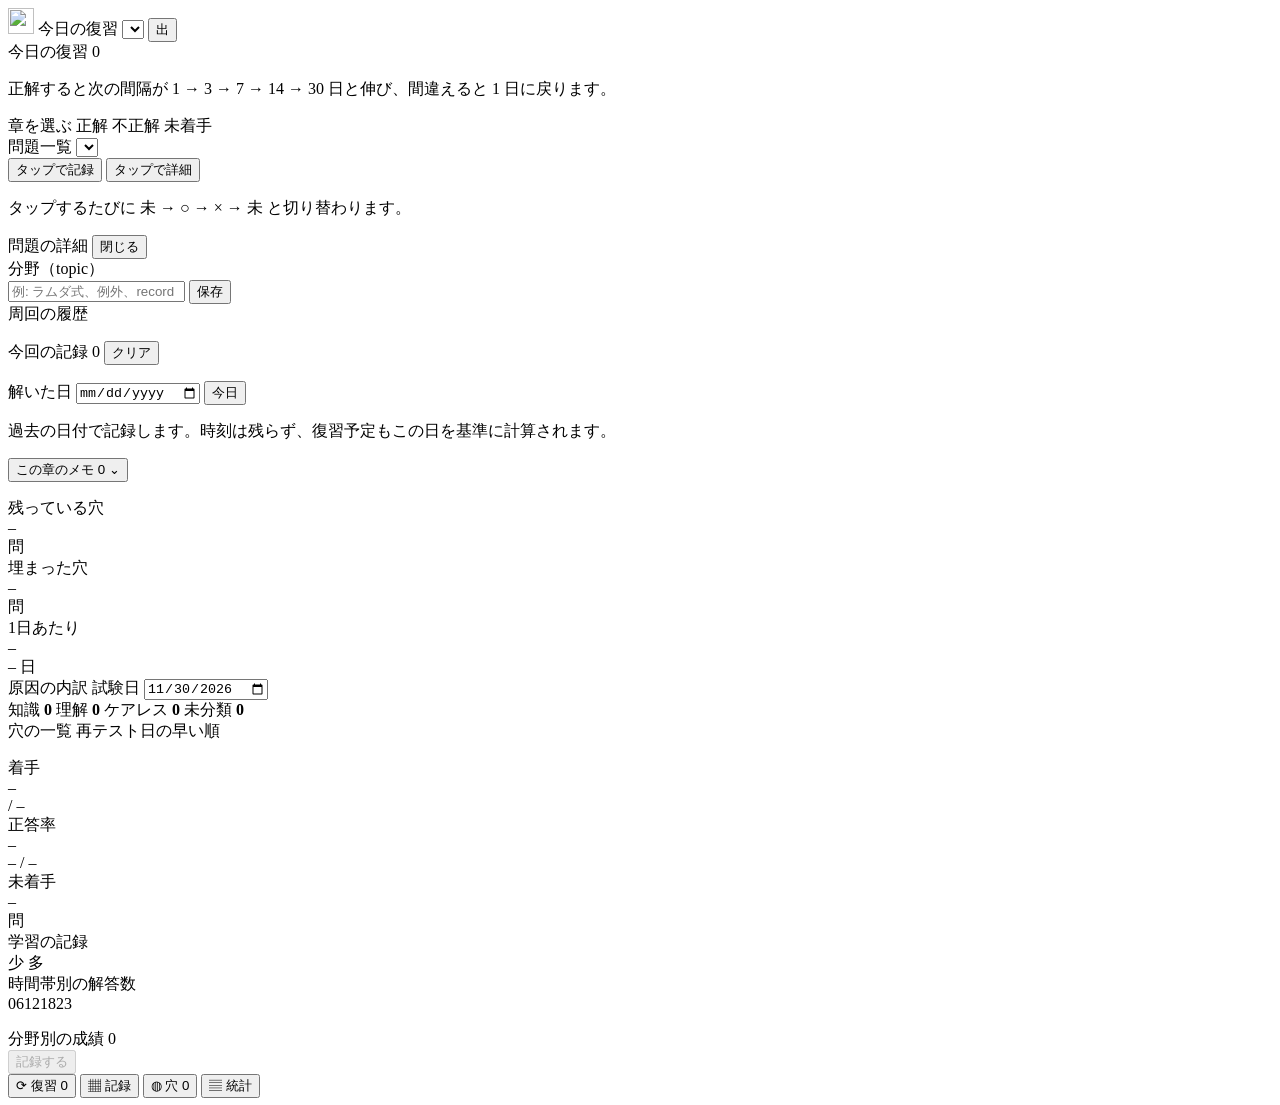
==== web/index.html @ e59d1c25 "初回コミット：JavaStudyApp（学習記録アプリ） Co-Authored-By: Claude Opus 5.5 <noreply@anthropic.com>" ====
<!DOCTYPE html>
<html lang="ja" data-bs-theme="dark">
<head>
<meta charset="UTF-8">
<meta name="viewport" content="width=device-width, initial-scale=1, viewport-fit=cover">
<title>黒本記録</title>

<link rel="manifest" href="/manifest.webmanifest">
<meta name="theme-color" content="#1a1a1e">
<meta name="apple-mobile-web-app-capable" content="yes">
<meta name="apple-mobile-web-app-status-bar-style" content="black-translucent">
<meta name="apple-mobile-web-app-title" content="黒本">
<link rel="apple-touch-icon" href="/icons/apple-touch-icon.png">
<link rel="icon" href="/icons/favicon-64.png" sizes="64x64" type="image/png">

<link rel="stylesheet" href="/vendor/bootstrap.min.css">
<link rel="stylesheet" href="/style.css">
</head>
<body>

<nav class="navbar sticky-top app-nav">
  <div class="container-fluid gap-2">
    <span class="navbar-brand mb-0 d-flex align-items-center gap-2">
      <img src="/icons/icon-192.png" alt="" width="26" height="26" class="rounded">
      <span class="fw-semibold" id="navTitle">今日の復習</span>
    </span>
    <span class="d-flex align-items-center gap-2">
      <select id="book" class="form-select form-select-sm w-auto" aria-label="教材"></select>
      <button type="button" class="btn btn-sm d-none" id="logout" title="ログアウト">出</button>
    </span>
  </div>
</nav>

<main class="container py-3">

  <!-- ============ 復習タブ ============ -->
  <div id="tab-review" class="tab-panel">

    <section class="card mb-3 review-card" id="reviewCard">
      <div class="card-header d-flex align-items-center">
        <span>今日の復習</span>
        <span class="badge text-bg-primary ms-2" id="reviewCount">0</span>
        <span class="ms-auto small text-secondary" id="reviewNote"></span>
      </div>
      <ul class="list-group list-group-flush" id="reviewList"></ul>
    </section>

    <p class="small text-secondary px-1">
      正解すると次の間隔が 1 → 3 → 7 → 14 → 30 日と伸び、間違えると 1 日に戻ります。
    </p>
  </div>

  <!-- ============ 記録タブ ============ -->
  <div id="tab-record" class="tab-panel d-none">

    <section class="card mb-3">
      <div class="card-header d-flex align-items-center justify-content-between">
        <span>章を選ぶ</span>
        <span class="legend">
          <i class="dot dot-ok"></i>正解
          <i class="dot dot-ng"></i>不正解
          <i class="dot dot-none"></i>未着手
        </span>
      </div>
      <div class="list-group list-group-flush" id="chapterList"></div>
    </section>

    <section class="card mb-3">
      <div class="card-header d-flex align-items-center gap-2">
        <span id="chapterTitle">問題一覧</span>
        <span class="small text-secondary" id="chapterInfo"></span>
        <select id="topicFilter" class="form-select form-select-sm w-auto ms-auto" aria-label="分野で絞り込む"></select>
      </div>
      <div class="card-body">
        <div class="mode-switch mb-2" role="group" aria-label="タップの動作">
          <button type="button" class="mode-btn active" data-mode="record">タップで記録</button>
          <button type="button" class="mode-btn" data-mode="detail">タップで詳細</button>
        </div>
        <p class="small text-secondary mb-2" id="modeHint">
          タップするたびに <span class="text-body">未 → ○ → × → 未</span> と切り替わります。
        </p>
        <div id="grid" class="q-grid"></div>
      </div>
    </section>

    <section class="card mb-3 d-none" id="detailCard">
      <div class="card-header d-flex align-items-center">
        <span id="detailTitle">問題の詳細</span>
        <button class="btn btn-sm btn-link ms-auto text-secondary p-0" id="detailClose">閉じる</button>
      </div>
      <div class="card-body">
        <div class="small text-secondary mb-1">分野（topic）</div>
        <div class="d-flex gap-2 mb-3">
          <input id="detailTopic" class="note-input" list="topicOptions" maxlength="50"
                 placeholder="例: ラムダ式、例外、record">
          <datalist id="topicOptions"></datalist>
          <button class="btn btn-sm" id="detailTopicSave">保存</button>
        </div>
        <div class="small text-secondary mb-1">周回の履歴</div>
        <ul class="list-group list-group-flush" id="detailHistory"></ul>
      </div>
    </section>

    <section class="card mb-3 d-none" id="selectedCard">
      <div class="card-header d-flex align-items-center">
        <span>今回の記録</span>
        <span class="badge text-bg-primary ms-2" id="selCount">0</span>
        <button class="btn btn-sm btn-link ms-auto text-secondary p-0" id="clearSel">クリア</button>
      </div>
      <ul class="list-group list-group-flush" id="selectedList"></ul>

      <div class="card-body pt-0">
        <div class="date-row">
          <label class="small text-secondary" for="answeredOn">解いた日</label>
          <input type="date" id="answeredOn" class="note-input date-input">
          <button type="button" class="btn btn-sm" id="answeredToday">今日</button>
        </div>
        <p class="small mb-0 d-none" id="pastWarn">
          過去の日付で記録します。時刻は残らず、復習予定もこの日を基準に計算されます。
        </p>
      </div>
    </section>

    <section class="card mb-3">
      <button class="card-header w-100 text-start d-flex align-items-center btn-toggle" id="notesToggle"
              aria-expanded="false" aria-controls="notesList">
        <span>この章のメモ</span>
        <span class="badge text-bg-secondary ms-2" id="noteCount">0</span>
        <span class="chevron ms-auto">⌄</span>
      </button>
      <ul class="list-group list-group-flush d-none" id="notesList"></ul>
    </section>
  </div>

  <!-- ============ 穴タブ ============ -->
  <div id="tab-gaps" class="tab-panel d-none">

    <section class="row g-2 mb-3" aria-label="穴のサマリー">
      <div class="col-4">
        <div class="stat">
          <div class="stat-label">残っている穴</div>
          <div class="stat-value" id="gapOpen">–</div>
          <div class="stat-sub">問</div>
        </div>
      </div>
      <div class="col-4">
        <div class="stat">
          <div class="stat-label">埋まった穴</div>
          <div class="stat-value stat-ok" id="gapClosed">–</div>
          <div class="stat-sub">問</div>
        </div>
      </div>
      <div class="col-4">
        <div class="stat">
          <div class="stat-label">1日あたり</div>
          <div class="stat-value" id="gapPace">–</div>
          <div class="stat-sub" id="gapDaysLeft">– 日</div>
        </div>
      </div>
    </section>

    <section class="card mb-3">
      <div class="card-header d-flex align-items-center gap-2">
        <span>原因の内訳</span>
        <label class="ms-auto small text-secondary" for="examDate">試験日</label>
        <input type="date" id="examDate" class="note-input date-input" value="2026-11-30">
      </div>
      <div class="card-body">
        <div class="bar cause-bar mb-2">
          <span class="seg-k" id="segK"></span>
          <span class="seg-u" id="segU"></span>
          <span class="seg-c" id="segC"></span>
        </div>
        <div class="cause-legend small">
          <span><i class="dot dot-k"></i>知識 <b id="cntK">0</b></span>
          <span><i class="dot dot-u"></i>理解 <b id="cntU">0</b></span>
          <span><i class="dot dot-c"></i>ケアレス <b id="cntC">0</b></span>
          <span><i class="dot dot-none"></i>未分類 <b id="cntN">0</b></span>
        </div>
      </div>
    </section>

    <section class="card mb-3">
      <div class="card-header d-flex align-items-center">
        <span>穴の一覧</span>
        <span class="ms-auto small text-secondary">再テスト日の早い順</span>
      </div>
      <ul class="list-group list-group-flush" id="gapList"></ul>
    </section>
  </div>

  <!-- ============ 統計タブ ============ -->
  <div id="tab-stats" class="tab-panel d-none">

    <section class="row g-2 mb-3" aria-label="全体サマリー">
      <div class="col-4">
        <div class="stat">
          <div class="stat-label">着手</div>
          <div class="stat-value" id="statAnswered">–</div>
          <div class="stat-sub" id="statTotal">/ –</div>
        </div>
      </div>
      <div class="col-4">
        <div class="stat">
          <div class="stat-label">正答率</div>
          <div class="stat-value" id="statAccuracy">–</div>
          <div class="stat-sub" id="statCorrect">– / –</div>
        </div>
      </div>
      <div class="col-4">
        <div class="stat">
          <div class="stat-label">未着手</div>
          <div class="stat-value" id="statUntouched">–</div>
          <div class="stat-sub">問</div>
        </div>
      </div>
    </section>

    <section class="card mb-3">
      <div class="card-header d-flex align-items-center">
        <span>学習の記録</span>
        <span class="ms-auto small text-secondary" id="streak"></span>
      </div>
      <div class="card-body">
        <div class="heat-scroll">
          <div id="heatmap" class="heatmap"></div>
        </div>
        <div class="heat-foot small">
          <span id="heatRange"></span>
          <span class="ms-auto d-flex align-items-center gap-1">
            少
            <i class="heat lv0"></i><i class="heat lv1"></i><i class="heat lv2"></i>
            <i class="heat lv3"></i><i class="heat lv4"></i>
            多
          </span>
        </div>
      </div>
    </section>

    <section class="card mb-3">
      <div class="card-header d-flex align-items-center">
        <span>時間帯別の解答数</span>
        <span class="ms-auto small text-secondary" id="hourMeasured"></span>
      </div>
      <div class="card-body">
        <div class="hours" id="hours" role="img" aria-label="時間帯ごとの解答数"></div>
        <div class="hour-axis">
          <span>0</span><span>6</span><span>12</span><span>18</span><span>23</span>
        </div>
        <ul class="hour-notes" id="hourNotes"></ul>
      </div>
    </section>

    <section class="card mb-3">
      <div class="card-header d-flex align-items-center">
        <span>分野別の成績</span>
        <span class="badge text-bg-secondary ms-2" id="topicCount">0</span>
      </div>
      <div class="list-group list-group-flush" id="topicList"></div>
    </section>
  </div>

</main>

<div class="action-bar d-none" id="actionBar">
  <div class="container d-flex align-items-center gap-2">
    <span class="small flex-grow-1" id="msg"></span>
    <button id="send" class="btn btn-primary px-4" disabled>記録する</button>
  </div>
</div>

<nav class="tabbar" role="tablist" aria-label="画面の切り替え">
  <button type="button" class="tab-btn active" data-tab="review" role="tab" aria-selected="true">
    <span class="tab-ico" aria-hidden="true">⟳</span>
    <span class="tab-label">復習</span>
    <span class="tab-badge d-none" id="tabReviewBadge">0</span>
  </button>
  <button type="button" class="tab-btn" data-tab="record" role="tab" aria-selected="false">
    <span class="tab-ico" aria-hidden="true">▦</span>
    <span class="tab-label">記録</span>
  </button>
  <button type="button" class="tab-btn" data-tab="gaps" role="tab" aria-selected="false">
    <span class="tab-ico" aria-hidden="true">◍</span>
    <span class="tab-label">穴</span>
    <span class="tab-badge d-none" id="tabGapBadge">0</span>
  </button>
  <button type="button" class="tab-btn" data-tab="stats" role="tab" aria-selected="false">
    <span class="tab-ico" aria-hidden="true">▤</span>
    <span class="tab-label">統計</span>
  </button>
</nav>

<script src="/app.js"></script>
<script>
  if ('serviceWorker' in navigator) {
    window.addEventListener('load', function () {
      navigator.serviceWorker.register('/sw.js');
    });
  }
</script>
</body>
</html>
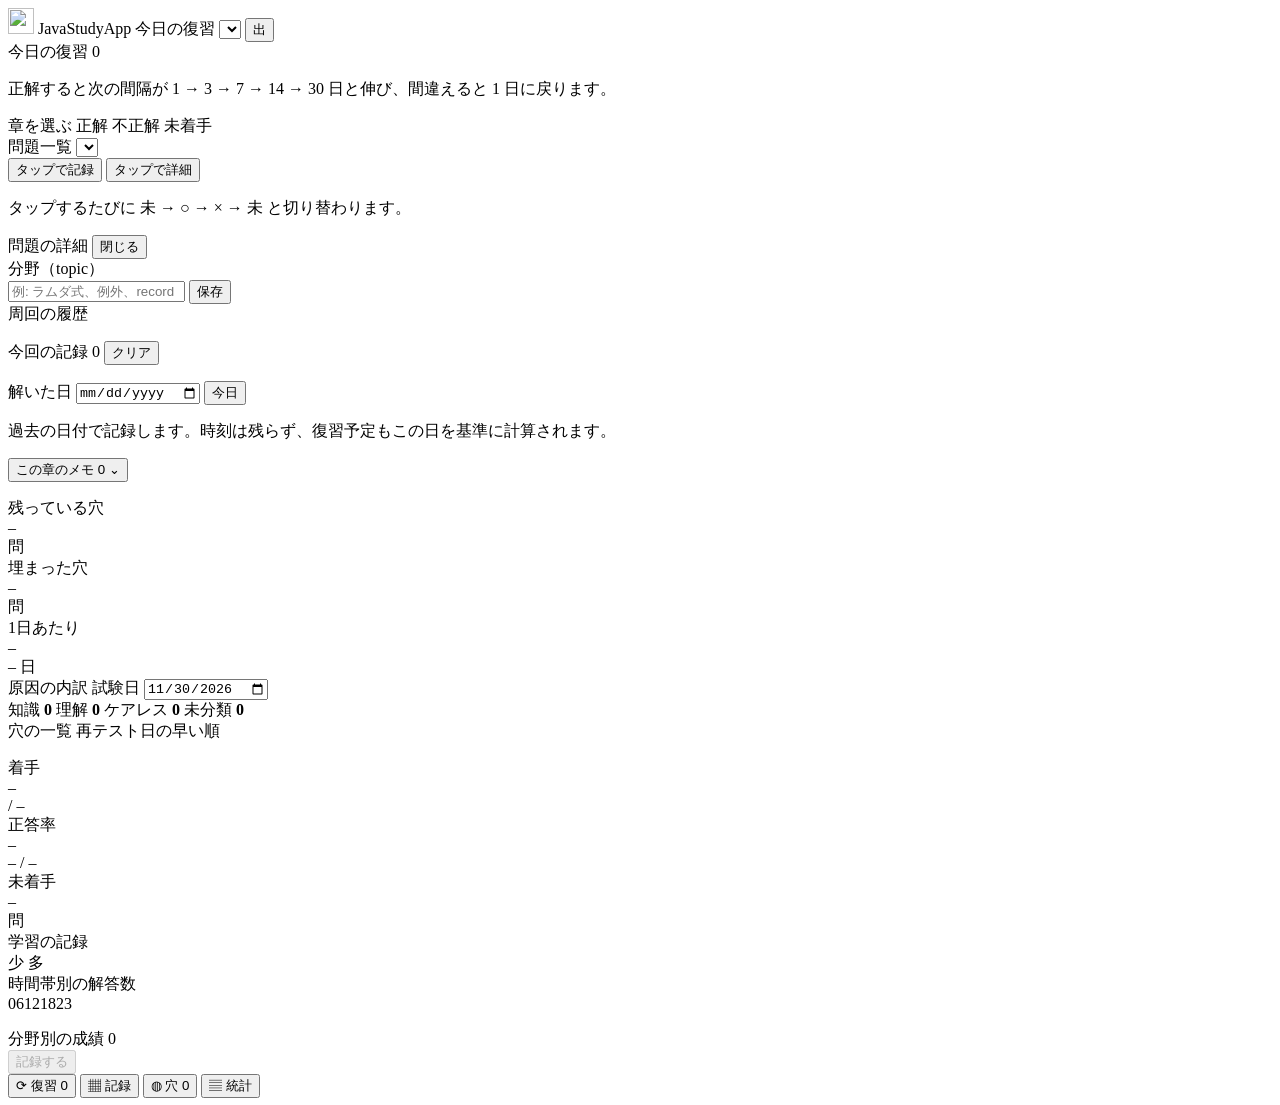
==== commit 8bbe442a: "見た目の調整：期限切れ表示、アプリ名、画面の詰め、デモ起動スクリプト Co-Authored-By: Claude Opus 5.5 <noreply@anthropic.com>" ====
--- a/web/index.html
+++ b/web/index.html
@@ -3,13 +3,13 @@
 <head>
 <meta charset="UTF-8">
 <meta name="viewport" content="width=device-width, initial-scale=1, viewport-fit=cover">
-<title>黒本記録</title>
+<title>JavaStudyApp</title>
 
 <link rel="manifest" href="/manifest.webmanifest">
 <meta name="theme-color" content="#1a1a1e">
 <meta name="apple-mobile-web-app-capable" content="yes">
 <meta name="apple-mobile-web-app-status-bar-style" content="black-translucent">
-<meta name="apple-mobile-web-app-title" content="黒本">
+<meta name="apple-mobile-web-app-title" content="JavaStudy">
 <link rel="apple-touch-icon" href="/icons/apple-touch-icon.png">
 <link rel="icon" href="/icons/favicon-64.png" sizes="64x64" type="image/png">
 
@@ -22,7 +22,10 @@
   <div class="container-fluid gap-2">
     <span class="navbar-brand mb-0 d-flex align-items-center gap-2">
       <img src="/icons/icon-192.png" alt="" width="26" height="26" class="rounded">
-      <span class="fw-semibold" id="navTitle">今日の復習</span>
+      <span class="brand-text">
+        <span class="brand-sub">JavaStudyApp</span>
+        <span class="fw-semibold" id="navTitle">今日の復習</span>
+      </span>
     </span>
     <span class="d-flex align-items-center gap-2">
       <select id="book" class="form-select form-select-sm w-auto" aria-label="教材"></select>
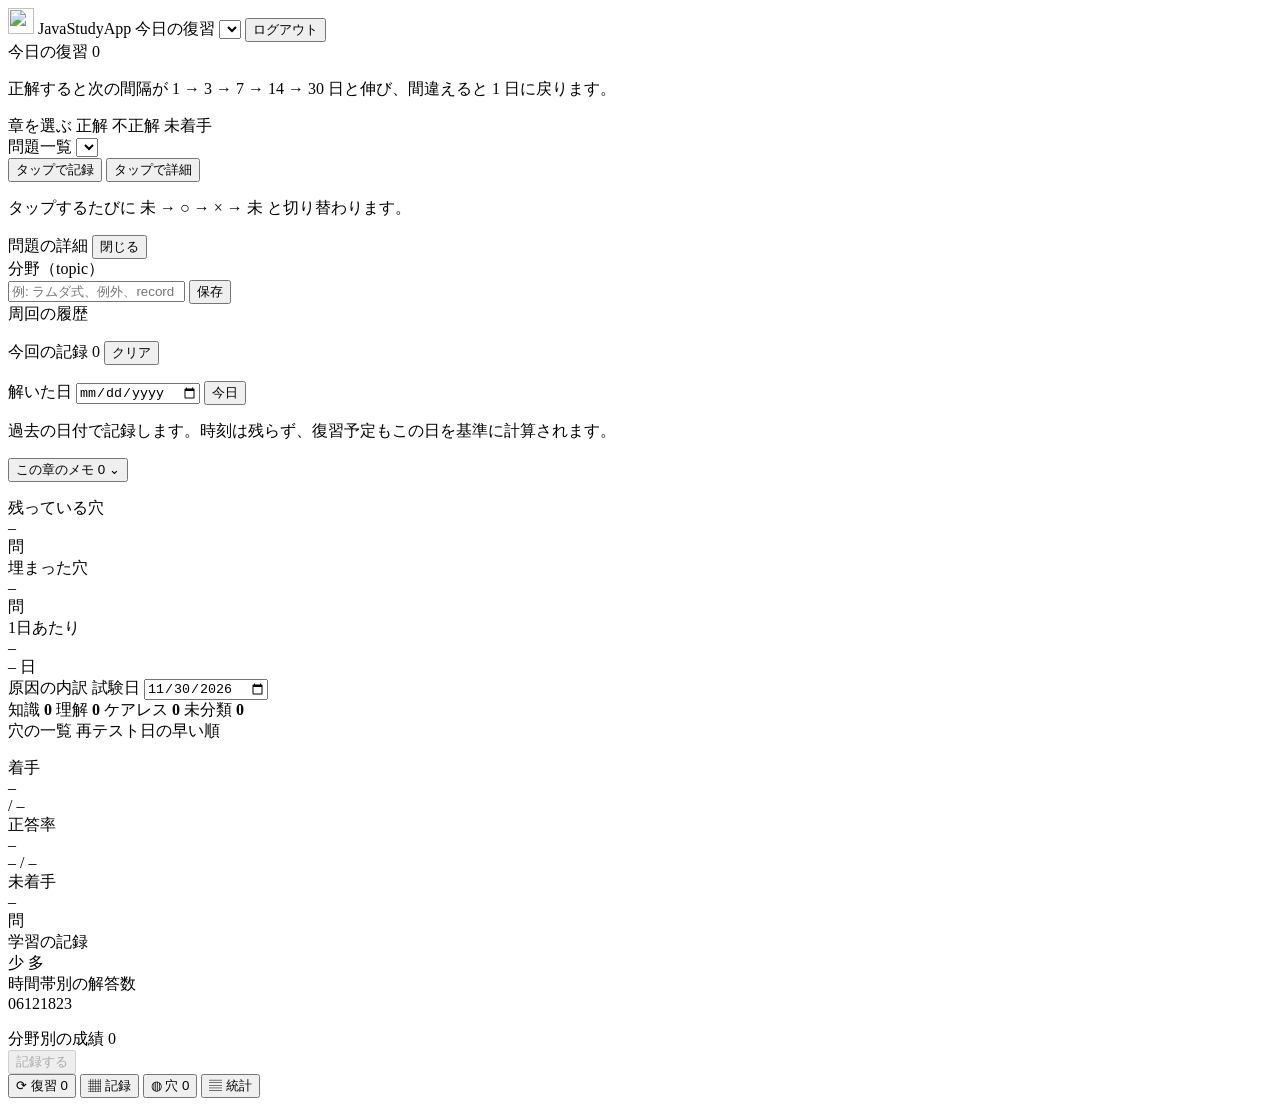
==== commit a1196e09: "表示の修正：記録タイルの記号、ログアウト表記、見本データの時間帯と分野 Co-Authored-By: Claude Opus 5.5 <noreply@anthropic.com>" ====
--- a/web/index.html
+++ b/web/index.html
@@ -29,7 +29,7 @@
     </span>
     <span class="d-flex align-items-center gap-2">
       <select id="book" class="form-select form-select-sm w-auto" aria-label="教材"></select>
-      <button type="button" class="btn btn-sm d-none" id="logout" title="ログアウト">出</button>
+      <button type="button" class="btn btn-sm d-none" id="logout" title="ログアウト">ログアウト</button>
     </span>
   </div>
 </nav>
